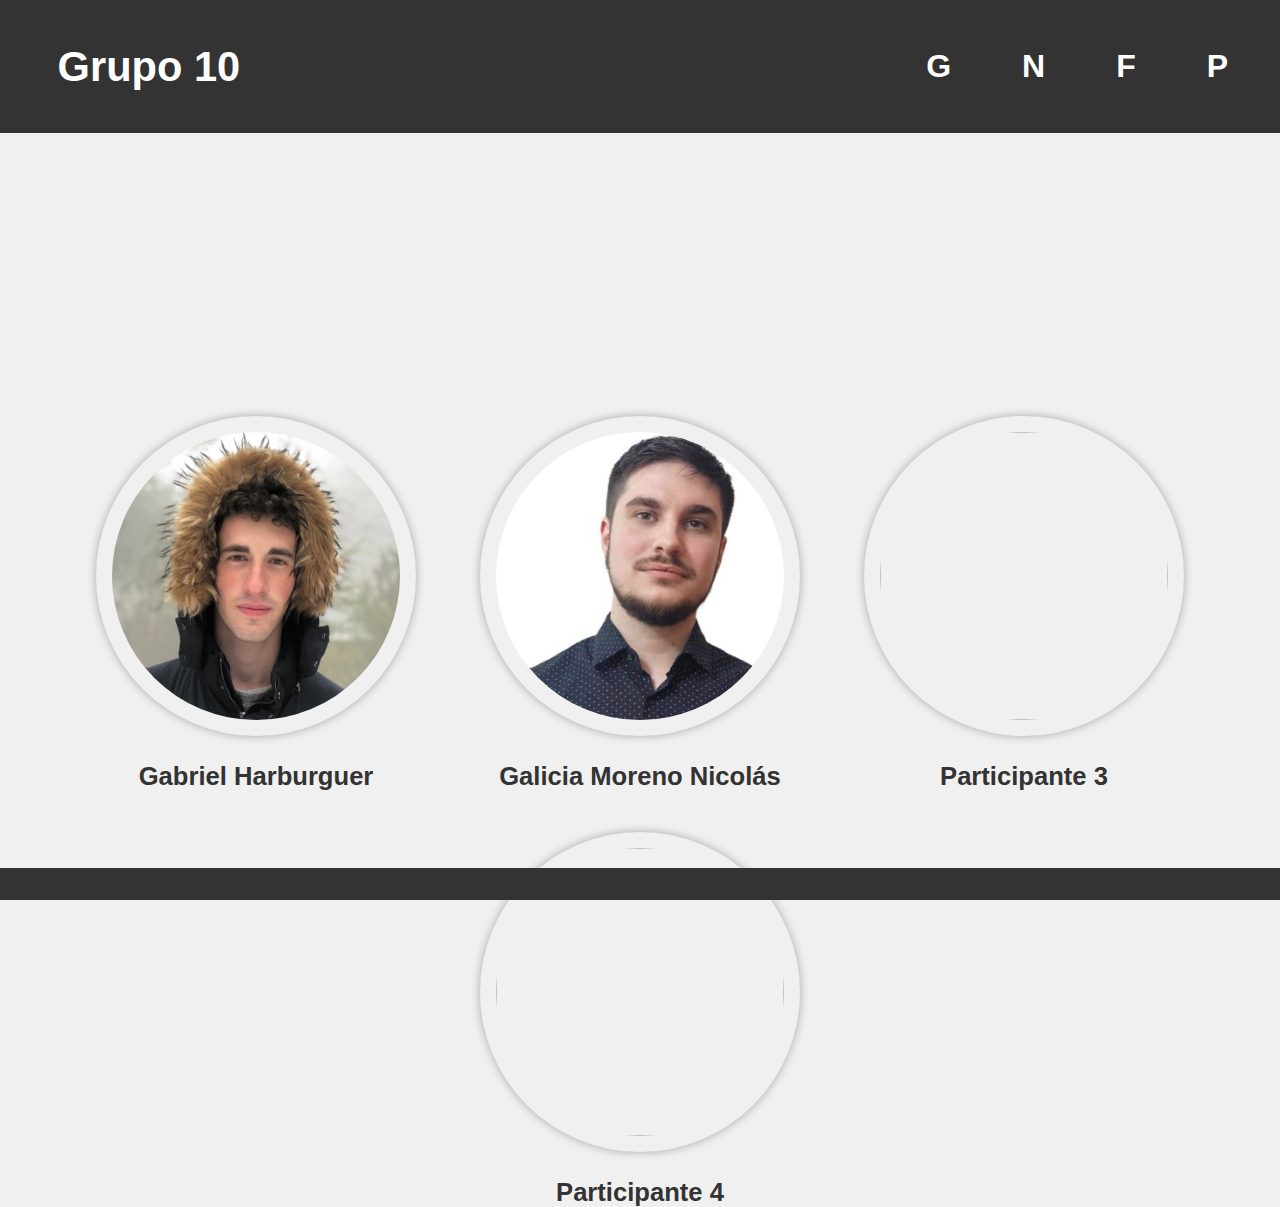
==== index.html @ 1b262119 "Links Galicia" ====
<!DOCTYPE html>
<html lang="es">
<head>
    <meta charset="UTF-8">
    <meta name="viewport" content="width=device-width, initial-scale=1.0">
    <link rel="stylesheet" href="style.css">
    <title>Grupo 10</title>
</head>
<body>
    <header>
        <div class="header-content">
            <div class="header-title">
                Grupo 10
            </div>
            <nav class="header-navigation">
                <ul>
                    <li><a href="https://gaboharbu.github.io/Resume/" target="_blank">G</a></li>
                    <li><a href="https://nicogalicia.github.io/galicianicolas/" target="_blank">N</a></li>
                    <li><a href="x" target="_blank">F</a></li>
                    <li><a href="x" target="_blank">P</a></li>
                </ul>
            </nav>
        </div>
    </header>
    
    <div class="container">
        <div class="circle">
            <a href="https://gaboharbu.github.io/Resume/" target="_blank"> 
                <img src="images/Gabriel.jpeg" >
            </a>
            <h3 class="name">Gabriel Harburguer</h3>
        </div>
        <div class="circle">
            <a href="https://nicogalicia.github.io/galicianicolas/" target="_blank"> 
                <img src="images/Nicolas.jpg">
            </a>
            <h3 class="name">Galicia Moreno Nicolás</h3>
        </div>
        <div class="circle">
            <a href="https://nicogalicia.github.io/galicianicolas/" target="_blank"> 
                <img src="images/x.jpeg">
            </a>
            <h3 class="name">Participante 3</h3>
        </div>
        <div class="circle">
            <a href="link/" target="_blank"> 
                <img src="images/x.jpeg">
            </a>
            <h3 class="name">Participante 4</h3>
        </div>
    </div>
    <footer><footer>
</body>
</html>
---- style.css ----
body {
    display: flex;
    flex-direction: column;
    align-items: center;
    margin: 0;
    background-color: #f0f0f0;
    font-family: Arial, sans-serif;
}

nav ul {
    list-style: none;
    padding: 0;
    display: flex;
    justify-content: center;
    gap: 18%;
}

nav li {
    margin-right: 2em;
}

nav a {
    text-decoration: none;
    color: #fff;
    font-weight: bold;
    font-size: 2em;
}

.container {
    display: flex;
    flex-wrap: wrap;
    justify-content: center;
    gap: 5%;
    margin-top: 20em;
    width: 100%;
}

.circle {
    text-align: center;
    background-color: transparent;
    border-radius: 50%;
    width: 18em;
    height: 18em;
    flex-direction: column;
    align-items: center;
    justify-content: center;
    padding: 1em;
    box-shadow: 0 0 10px rgba(0, 0, 0, 0.3);
    position: relative;
    margin-top: 6em;
}

.circle img {
    width: 100%;
    height: 100%;
    border-radius: 100%;
    object-fit: cover;
}

.circle p {
    margin-top: 1em;
    font-size: 1.4em;
    font-weight: bold;
}

.name {
    margin-top: 1.5em;
    font-size: 1.6em;
    font-weight: bold;
    color: #333;
}

footer {
    background-color: #333;
    color: #fff;
    padding: 1em;
    text-align: center;
    width: 100%;
    position: fixed;
    bottom: 0;
    left: 0;
    z-index: 1000;
}

.header-content {
    display: flex;
    justify-content: space-between;
    align-items: center;
    padding: 1em;
}

.header-title {
    font-size: 2.6em;
    margin-left: 1em;
    font-weight: bold;
    color: #fff;
}

.header-navigation {
    display: flex;
    margin-right: 5%;
}

header {
    background-color: #333;
    color: #fff;
    padding: 1em 0;
    text-align: center;
    width: 100%;
    position: fixed;
    z-index: 1000;
}
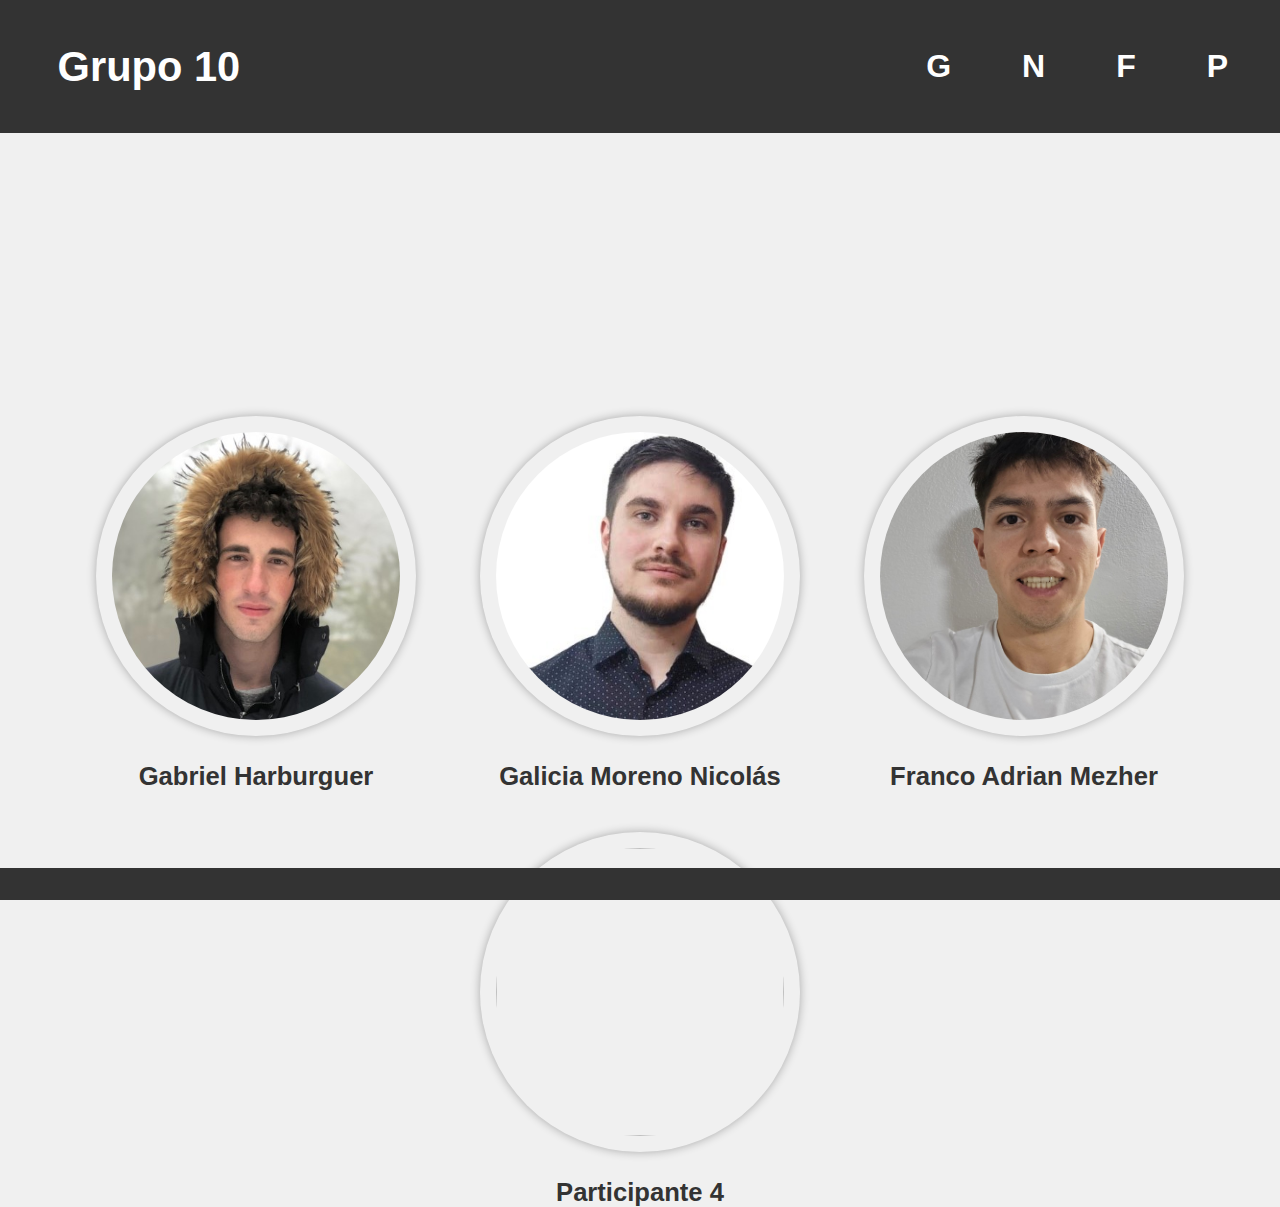
==== commit becf4243: "Agregue mi nombre" ====
--- a/index.html
+++ b/index.html
@@ -38,9 +38,9 @@
         </div>
         <div class="circle">
             <a href="https://nicogalicia.github.io/galicianicolas/" target="_blank"> 
-                <img src="images/x.jpeg">
+                <img src="images/francoperfil.jpeg">
             </a>
-            <h3 class="name">Participante 3</h3>
+            <h3 class="name">Franco Adrian Mezher</h3>
         </div>
         <div class="circle">
             <a href="link/" target="_blank"> 
@@ -51,4 +51,4 @@
     </div>
     <footer><footer>
 </body>
-</html>+</html>
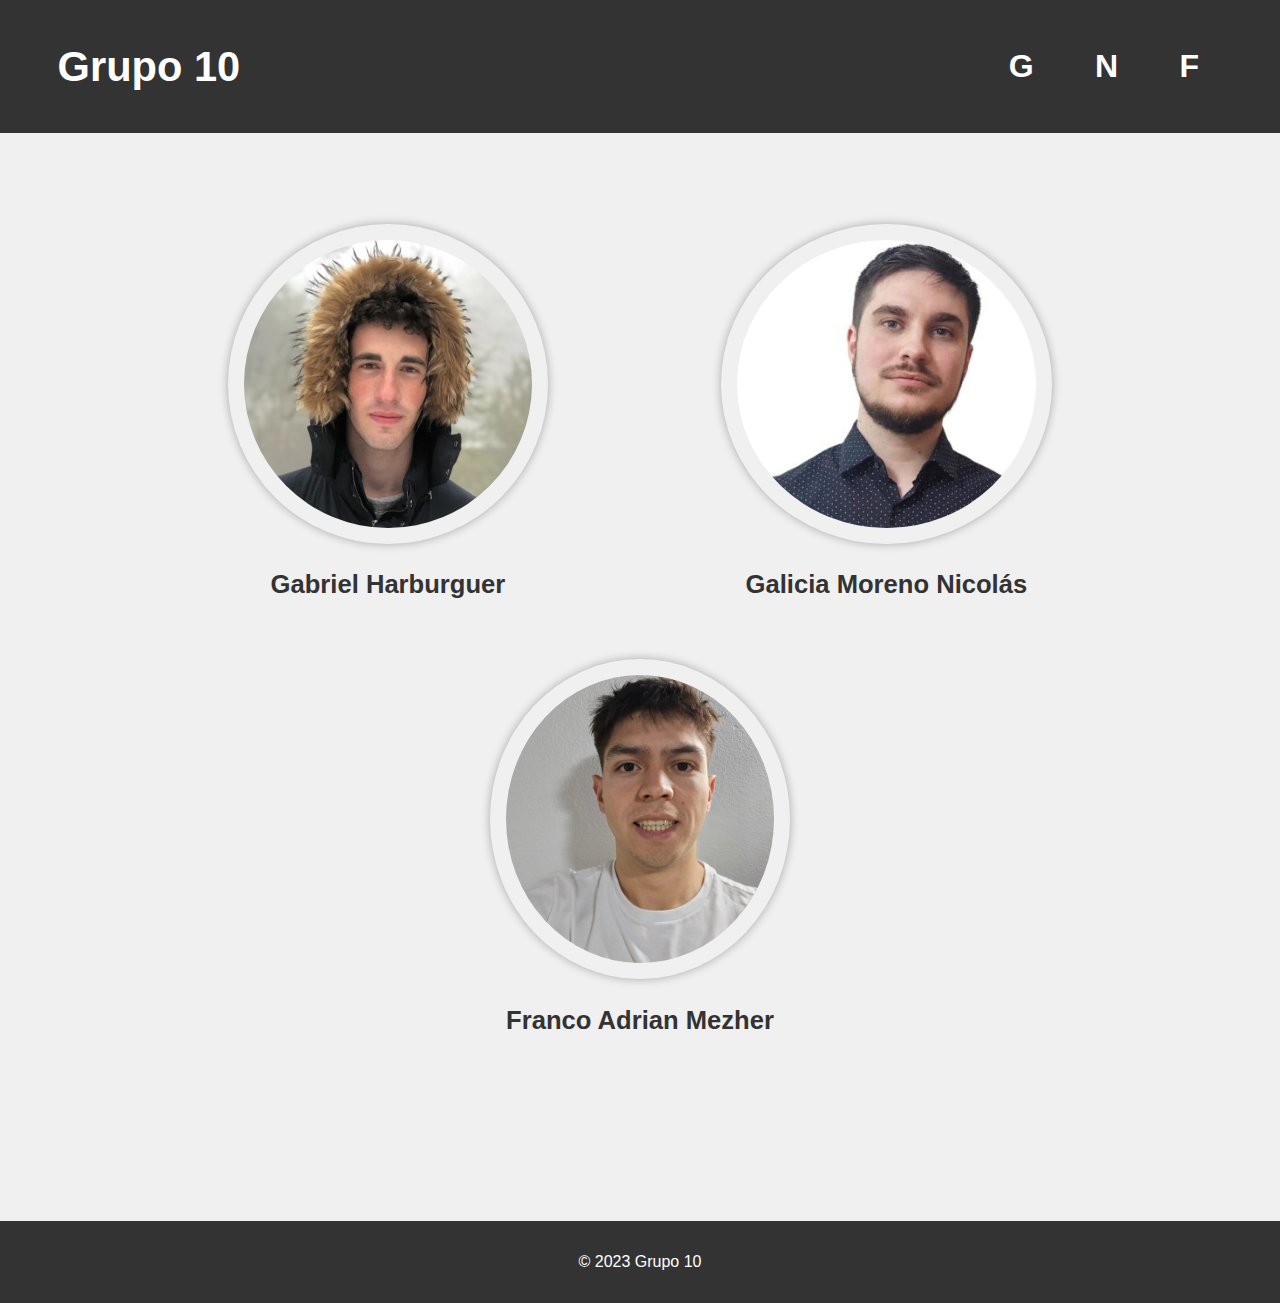
==== commit b546985d: "correciones" ====
--- a/index.html
+++ b/index.html
@@ -16,8 +16,7 @@
                 <ul>
                     <li><a href="https://gaboharbu.github.io/Resume/" target="_blank">G</a></li>
                     <li><a href="https://nicogalicia.github.io/galicianicolas/" target="_blank">N</a></li>
-                    <li><a href="x" target="_blank">F</a></li>
-                    <li><a href="x" target="_blank">P</a></li>
+                    <li><a href="https://franmezher.github.io/" target="_blank">F</a></li>
                 </ul>
             </nav>
         </div>
@@ -37,18 +36,17 @@
             <h3 class="name">Galicia Moreno Nicolás</h3>
         </div>
         <div class="circle">
-            <a href="https://nicogalicia.github.io/galicianicolas/" target="_blank"> 
+            <a href="https://franmezher.github.io/" target="_blank"> 
                 <img src="images/francoperfil.jpeg">
             </a>
             <h3 class="name">Franco Adrian Mezher</h3>
         </div>
-        <div class="circle">
-            <a href="link/" target="_blank"> 
-                <img src="images/x.jpeg">
-            </a>
-            <h3 class="name">Participante 4</h3>
+    </div>
+    <br>
+    <footer>
+        <div class="footer-content">
+            <p>&copy; 2023 Grupo 10</p>
         </div>
-    </div>
-    <footer><footer>
+    </footer>
 </body>
 </html>
--- a/style.css
+++ b/style.css
@@ -31,15 +31,15 @@
     flex-wrap: wrap;
     justify-content: center;
     gap: 5%;
-    margin-top: 20em;
-    width: 100%;
+    margin: 13%;
+    width: 90%;
 }
 
 .circle {
     text-align: center;
     background-color: transparent;
     border-radius: 50%;
-    width: 18em;
+    width: auto;
     height: 18em;
     flex-direction: column;
     align-items: center;
@@ -47,7 +47,7 @@
     padding: 1em;
     box-shadow: 0 0 10px rgba(0, 0, 0, 0.3);
     position: relative;
-    margin-top: 6em;
+    margin: 5%;
 }
 
 .circle img {
@@ -76,10 +76,10 @@
     padding: 1em;
     text-align: center;
     width: 100%;
-    position: fixed;
+    position: relative;
     bottom: 0;
+    z-index: 1000;
     left: 0;
-    z-index: 1000;
 }
 
 .header-content {
@@ -110,3 +110,50 @@
     position: fixed;
     z-index: 1000;
 }
+@media (max-width: 768px) {
+    nav ul {
+        gap: 5%; 
+    }
+
+    nav li {
+        margin-right: 1em; 
+    }
+
+    nav a {
+        font-size: 1.5em; 
+    }
+
+    .container {
+        margin-top: 8em; 
+        gap: 3%; 
+    }
+
+    .circle {
+        height: 15em; 
+        margin-top: 3em; 
+    }
+
+    .circle p {
+        font-size: 1.2em; 
+    }
+
+    .name {
+        font-size: 1.4em; 
+    }
+
+    .header-title {
+        font-size: 2em; 
+    }
+
+    .header-navigation {
+        margin-right: 2%; 
+    }
+
+    header {
+        padding: 0.5em 0; 
+    }
+
+    footer {
+        padding: 0.5em;
+    }
+}
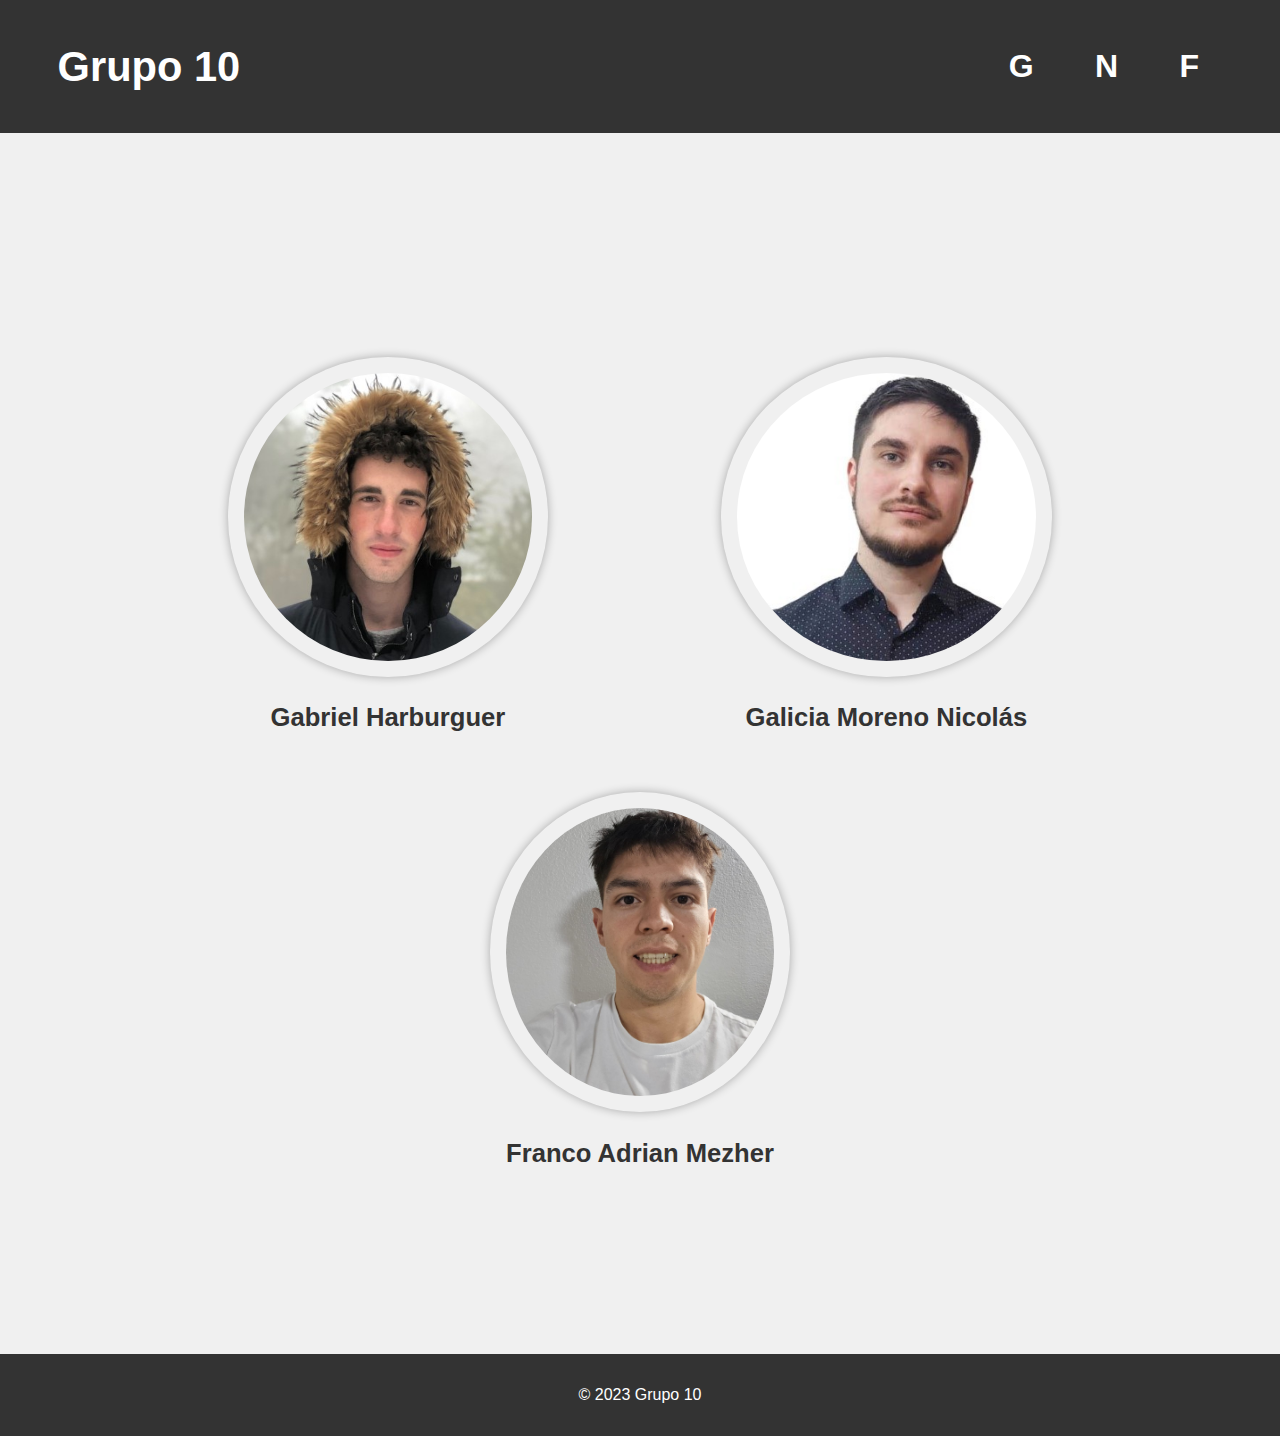
==== commit e68ad15c: "Update index.html" ====
--- a/index.html
+++ b/index.html
@@ -43,8 +43,9 @@
         </div>
     </div>
     <br>
+
     <footer>
-        <div class="footer-content">
+        <div>
             <p>&copy; 2023 Grupo 10</p>
         </div>
     </footer>
--- a/style.css
+++ b/style.css
@@ -107,7 +107,7 @@
     padding: 1em 0;
     text-align: center;
     width: 100%;
-    position: fixed;
+    position: relative;
     z-index: 1000;
 }
 @media (max-width: 768px) {
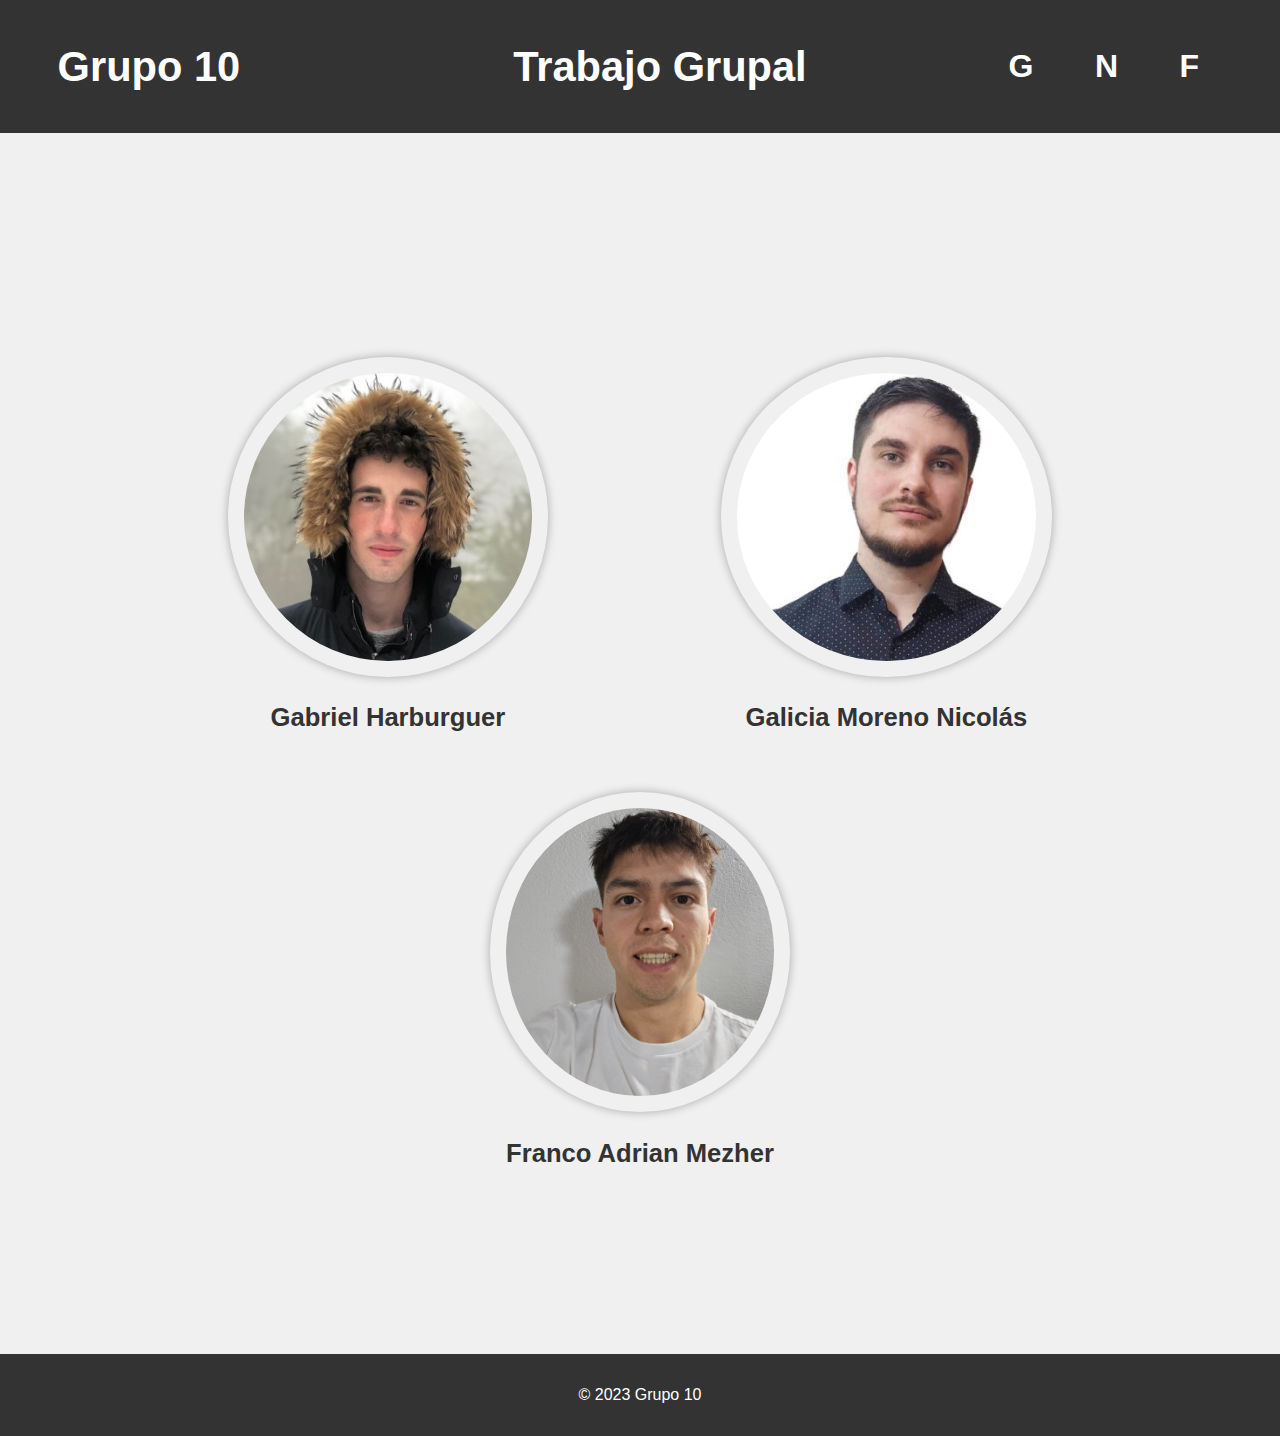
==== commit 4599578a: "." ====
--- a/index.html
+++ b/index.html
@@ -11,6 +11,9 @@
         <div class="header-content">
             <div class="header-title">
                 Grupo 10
+            </div>
+            <div class="header-title">
+                <a href="/inicio/Inicio.html" target="_blank">Trabajo Grupal</a>
             </div>
             <nav class="header-navigation">
                 <ul>
@@ -43,9 +46,9 @@
         </div>
     </div>
     <br>
-
+    
     <footer>
-        <div>
+        <div class="footer-content">
             <p>&copy; 2023 Grupo 10</p>
         </div>
     </footer>
--- a/style.css
+++ b/style.css
@@ -157,3 +157,12 @@
         padding: 0.5em;
     }
 }
+
+.header-title a {
+    text-decoration: none;
+    color: #fff; /* Color blanco */
+}
+
+.header-title a:hover {
+    text-decoration: none;
+}
